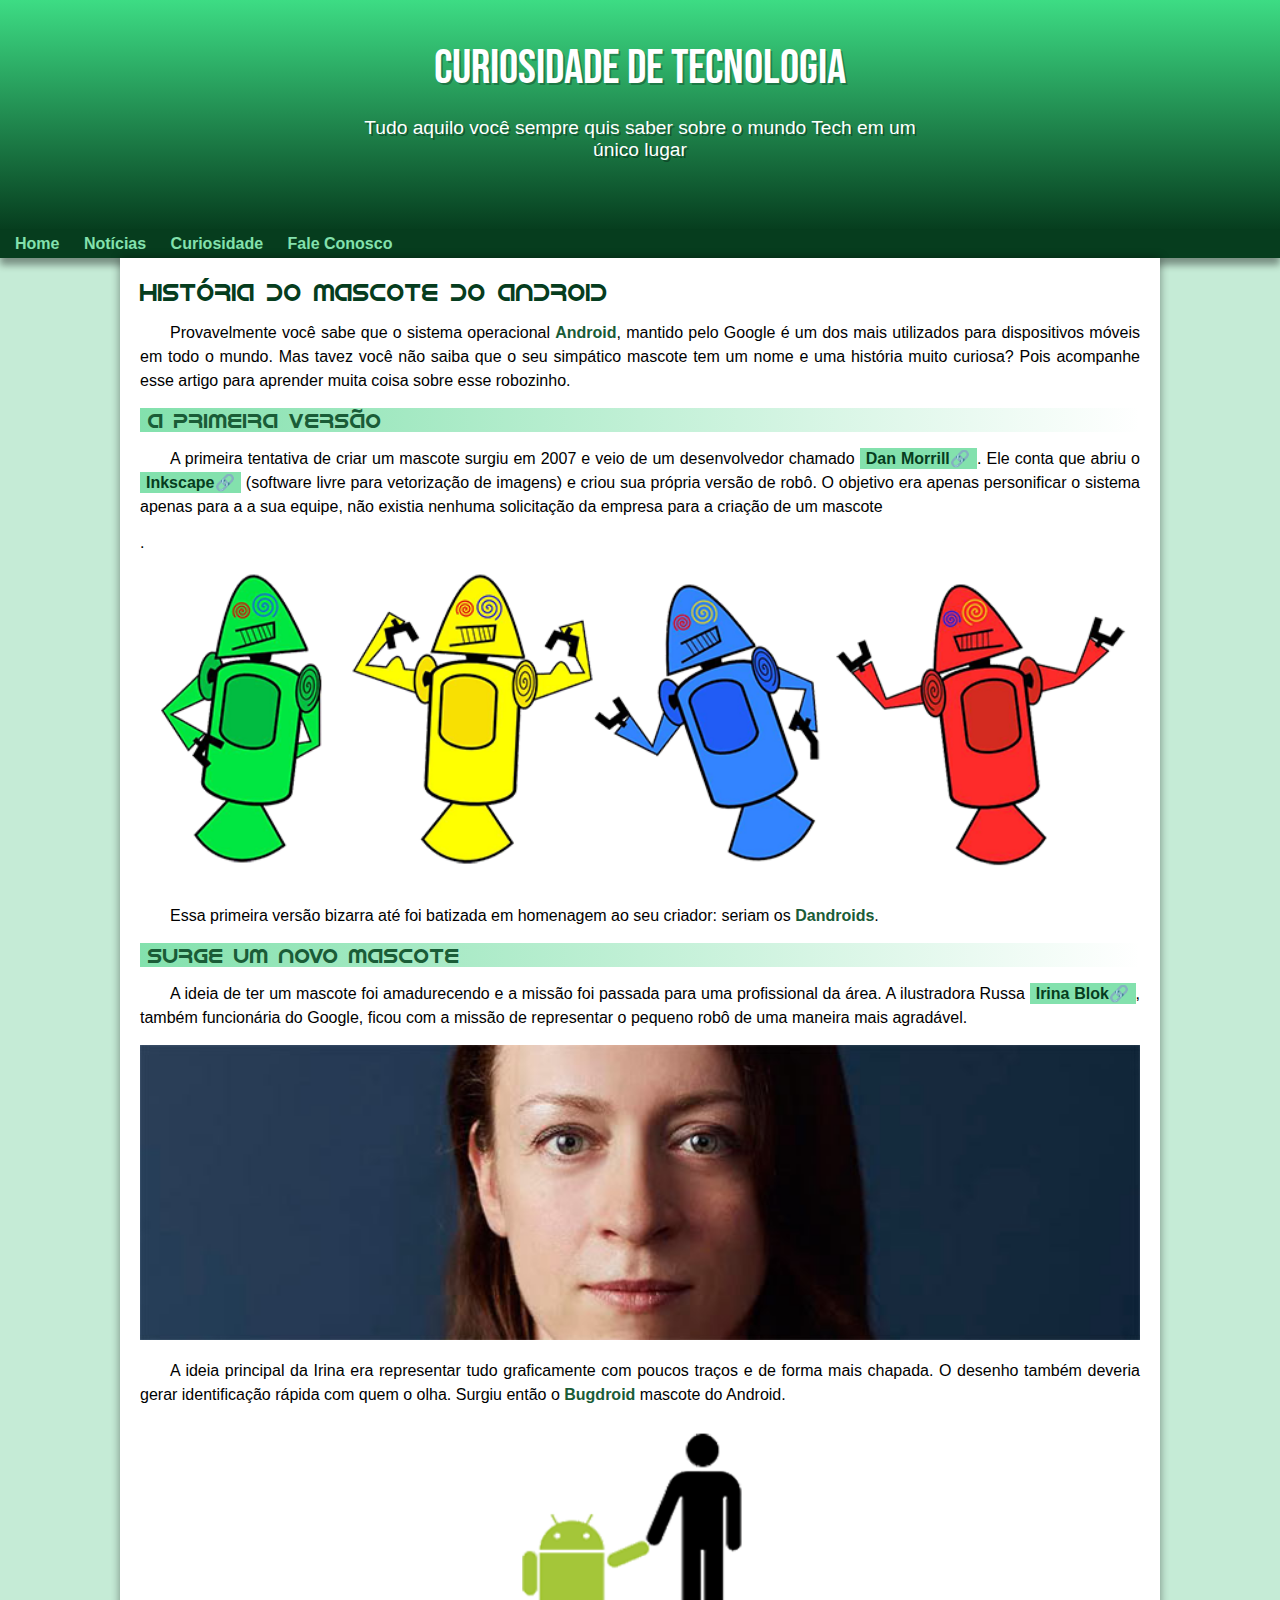
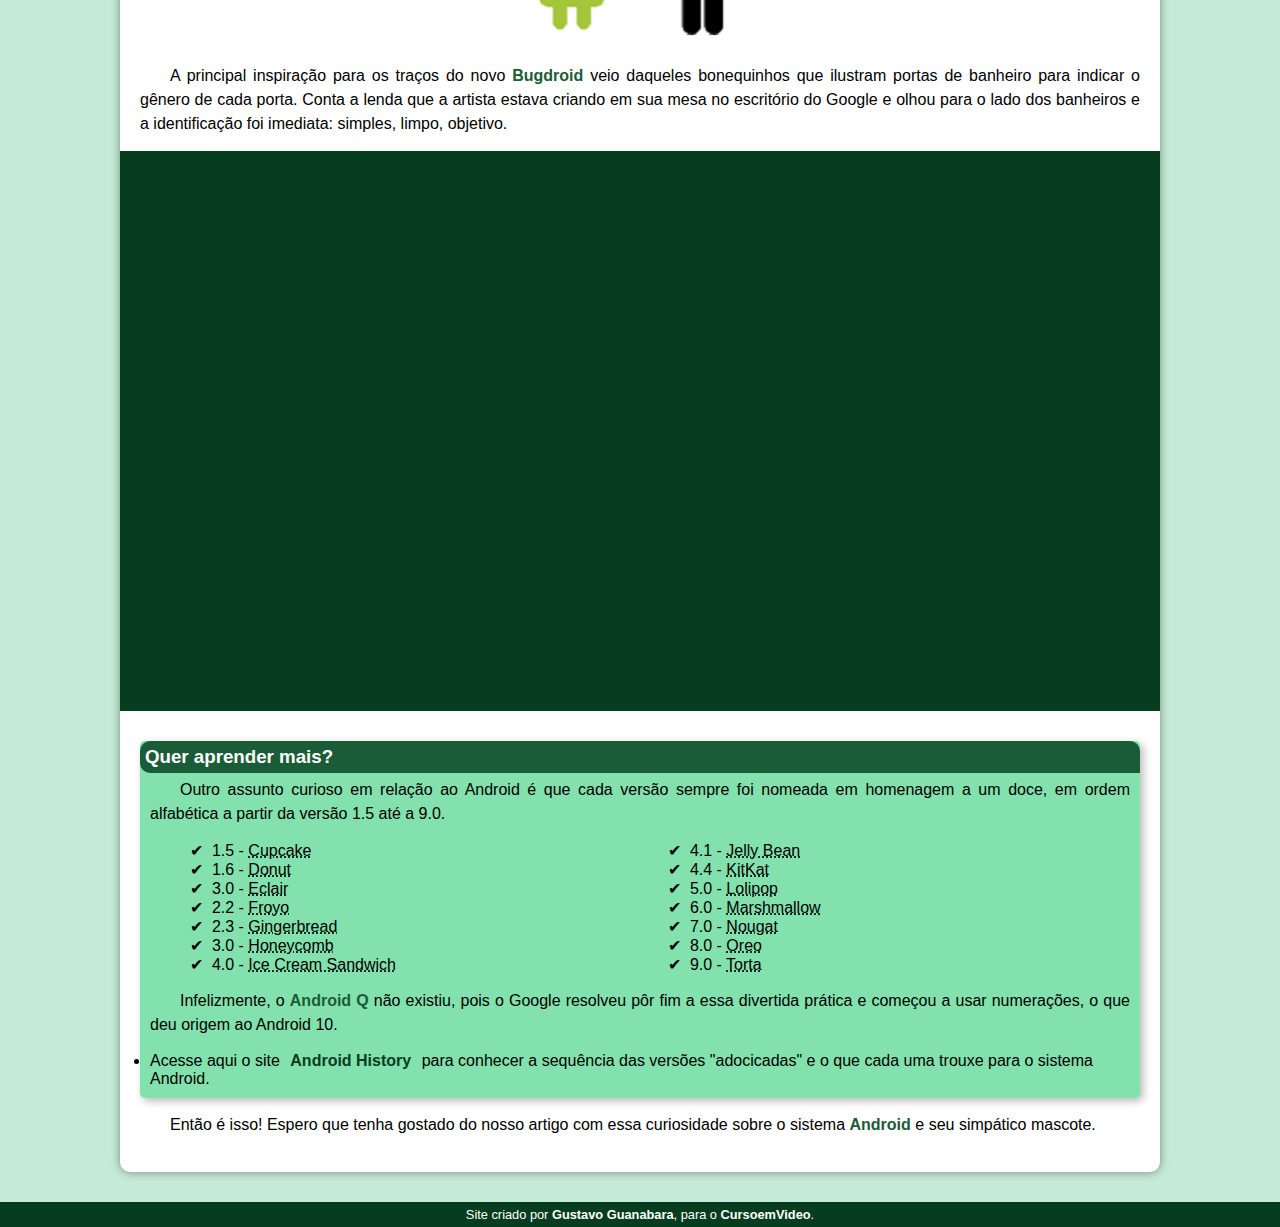
==== index.html @ ea4dc402 "Novo site" ====
<!DOCTYPE html>
<html lang="pt-br">
<head>
    <meta charset="UTF-8">
    <meta http-equiv="X-UA-Compatible" content="IE=edge">
    <meta name="viewport" content="width=device-width, initial-scale=1.0">
    <title>Como surgiu o mascote do Android?</title>
    <link rel="shortcut icon" href="imagens/favicon.ico" type="image/x-icon">
    <link rel="stylesheet" href="estilos/style.css">
</head>
<body>
    <header>
        <h1>Curiosidade de Tecnologia</h1>
        <p>Tudo aquilo você sempre quis saber sobre o mundo Tech em um único lugar</p>
    </header>
    <nav>
        <a href="#">Home</a>
        <a href="#">Notícias</a>
        <a href="#">Curiosidade</a>
        <a href="#">Fale Conosco</a>
    </nav>
    <main>
        <article>
            <h1>História do Mascote do Android</h1>

            <p>Provavelmente você sabe que o sistema operacional <strong>Android</strong>, mantido pelo Google é um dos mais utilizados para dispositivos móveis em todo o mundo. Mas tavez você não saiba que o seu simpático mascote tem um nome e uma história muito curiosa? Pois acompanhe esse artigo para aprender muita coisa sobre esse robozinho.</p>

            <h2>A primeira versão</h2>

            <p>A primeira tentativa de criar um mascote surgiu em 2007 e veio de um desenvolvedor chamado <a href="https://androidcommunity.com/dan-morrill-shows-us-the-android-mascot-that-almost-was-20130103/" class="externo" target="_blank" rel="external">Dan Morrill</a>. Ele conta que abriu o <a href="https://inkscape.org/pt-br/" class="externo" target="_blank" rel="external">Inkscape</a> (software livre para vetorização de imagens) e criou sua própria versão de robô. O objetivo era apenas personificar o sistema apenas para a a sua equipe, não existia nenhuma solicitação da empresa para a criação de um mascote</p>.

            <picture>
                <source media="(max-width: 670px)" srcset="imagens/dan-droids-pq.png" type="image/png">
                <img src="imagens/dan-droids.png" alt="Primeiro android de Android">
            </picture>

            <p>Essa primeira versão bizarra até foi batizada em homenagem ao seu criador: seriam os <strong>Dandroids</strong>.</p>

            <h2>Surge um novo mascote</h2>

            <p>A ideia de ter um mascote foi amadurecendo e a missão foi passada para uma profissional da área. A ilustradora Russa <a href="https://irinablok.com/android" class="externo" target="_blank" rel="external">Irina Blok</a>, também funcionária do Google, ficou com a missão de representar o pequeno robô de uma maneira mais agradável.</p>

                <picture>
                    <source media="(max-width:670px )" srcset="imagens/irina-blok-pq.jpg" type="image/jpg">
                    <img src="imagens/irina-blok.jpg" alt="Irina Brok, criadora do Bugdroid">
                </picture>

            <p>A ideia principal da Irina era representar tudo graficamente com poucos traços e de forma mais chapada. O desenho também deveria gerar identificação rápida com quem o olha. Surgiu então o <strong>Bugdroid</strong> mascote do Android.</p>

            <img src="imagens/bugdroid.png" class="pequena" alt="Buhdroid">

            <p>A principal inspiração para os traços do novo <strong>Bugdroid</strong> veio daqueles bonequinhos que ilustram portas de banheiro para indicar o gênero de cada porta. Conta a lenda que a artista estava criando em sua mesa no escritório do Google e olhou para o lado dos banheiros e a identificação foi imediata: simples, limpo, objetivo.</p>

            <div class="video">
                <iframe width="560" height="315" src="https://www.youtube.com/embed/l2UDgpLz20M" title="YouTube video player" frameborder="0" allow="accelerometer; autoplay; clipboard-write; encrypted-media; gyroscope; picture-in-picture" allowfullscreen></iframe>
            </div>
            
            <aside>
                <h3>Quer aprender mais?</h3>

                <p>Outro assunto curioso em relação ao Android é que cada versão sempre foi nomeada em homenagem a um doce, em ordem alfabética a partir da versão 1.5 até a 9.0.</p>
                
                <ul>
                    <li>1.5 - <abbr title="Bolo de Copo">Cupcake</abbr></li>
                    <li>1.6 - <abbr title="Rosquinha">Donut</abbr></li>
                    <li>3.0 - <abbr title="Bomba">Eclair</abbr></li>
                    <li>2.2 - <abbr title="Ioguerte Congelado">Froyo</abbr></li>
                    <li>2.3 - <abbr title="Biscoito de Gengibre">Gingerbread</abbr></li>
                    <li>3.0 - <abbr title="Favo de Mel">Honeycomb</abbr></li>
                    <li>4.0 - <abbr title="Sanduíche de Sorvete">Ice Cream Sandwich</abbr></li>
                    <li>4.1 - <abbr title="Jujuba">Jelly Bean</abbr></li>
                    <li>4.4 - <abbr title="KitKat">KitKat</abbr></li>
                    <li>5.0 - <abbr title="Pirulito">Lolipop</abbr></li>
                    <li>6.0 - <abbr title="Mashmallow">Marshmallow</abbr></li>
                    <li>7.0 - <abbr title="Torrone">Nougat</abbr></li>
                    <li>8.0 - <abbr title="Oreo">Oreo</abbr></li>
                    <li>9.0 - <abbr title="">Torta</abbr></li>
                </ul>

                <p>
                    Infelizmente, o <strong>Android Q</strong> não existiu, pois o Google resolveu pôr fim a essa divertida prática e começou a usar numerações, o que deu origem ao Android 10.
                </p>

                
                    <li>Acesse aqui o site <a href="https://www.android.com/intl/en-uk/#/donut" target="_blank" rel="external">Android History</a> para conhecer a sequência das versões "adocicadas" e o que cada uma trouxe para o sistema Android.</li>
            </aside>
            
            <p>Então é isso! Espero que tenha gostado do nosso artigo com essa curiosidade sobre o sistema <strong>Android</strong> e seu simpático mascote.</p>
        </article>
    </main>
    <footer>
        <p>Site criado por <a href="#">Gustavo Guanabara</a>, para o <a href="#">CursoemVideo</a>.</p>
    </footer>
</body>
</html>
---- estilos/style.css ----
@charset "UTF-8";

@import url('https://fonts.googleapis.com/css2?family=Bebas+Neue&display=swap');

@font-face {
    font-family: 'Android';
    src: url(../fontes/idroid.otf) format('opentype');
    font-weight: normal;
}

/*Pseudo-classe 'root' raiz da árvore do documento
    Podemos criar variáveis para definir cores por exemplo*/
:root{ 
    --cor0: #c5ebd6;
    --cor01:#83e1ad;
    --cor02: #3ddc84;
    --cor03: #2fa866;
    --cor4: #1a5c37;
    --cor05:#063d1e;

    --fonte-padrao: Arial, Verdana, Helvetica, sans-serif;
    --fonte-destaque: 'Bebas Neue', cursive;
    --fonte-android: 'Android', cursive;
}

* {
    margin: 0px;
    pad: 0px;
}

body {
    background-color: var(--cor0);
    font-family: var(--fonte-padrao);
}

a.externo::after  {
    content: '\1F517';
}
header {
    background-image: linear-gradient(to bottom, var(--cor02), var(--cor05));
    min-height: 150px;
    padding: 40px;
    text-align: center;
}
header > h1 {
    color: white;
    font-family: var(--fonte-destaque);
    font-size: 3em;
    font-weight: normal;
    margin-bottom: 20px;
    text-shadow: 2px 2px 0px rgba(0, 0, 0, 0.267);
}

header > p {
    color: white;
    font-family: var(--fonte-padrao);
    font-size: 1.2em;
    max-width: 600px;
    padding-left: 10px;
    padding-right: 10px;
    margin: auto;
    margin-bottom: 20px;
    text-shadow: 2px 2px 0px rgba(0, 0, 0, 0.315);
}

nav {
    background-color: var(--cor05);
    padding: 5px;
    box-shadow: 0px 7px  7px  rgba(0, 0, 0, 0.387);
}

nav > a {
    color: var(--cor01);
    padding: 10px;
    border-radius: 10px;
    text-decoration: none;
    font-weight: bold;
    transition-duration: .5s;
    /*Transição ao passar mouse*/
}

nav > a:hover {
    background-color: var(--cor03);
    color: var(--cor05);
}
main {
    min-width: 300px;
    max-width: 1000px;
    margin: auto;
    margin-bottom: 30px;
    padding: 20px;
    border-bottom-left-radius: 10px;
    border-bottom-right-radius: 10px;
    box-shadow: 0px 0px 10px rgba(0, 0, 0, 0.418);
    /*Deslocamento horizontal, vertical, espalamento e cor*/
    background-color: white;
}
main h1 {
    color: var(--cor05);
    font-family: var(--fonte-android);
    font-weight: normal;
    font-size: 1.5em;
}

main h2 {
    font-family: var(--fonte-android);
    color: var(--cor4);
    font-size: 1.3em;
    font-weight: normal;
    background-image: linear-gradient(to right, var(--cor01), transparent);
    text-indent: 8px;
}

main p{
    margin: 15px 0px;
    text-align: justify;
    text-indent: 30px;
    font-size: 1em;
    line-height: 1.5em; /*Altura da linha "Espaçamento entre linhas"*/
}

main strong {
    color: var(--cor4);
    font-weight: bolder;
}

main a {
    text-decoration: none;
    font-weight: bold;
    color: var(--cor05);
    background-color: var(--cor01);
    padding: 2px 6px;
}

main a:hover{
    text-decoration: underline;
    color: var(--cor04);

}
main img {
    width: 100%;
}

/*Para centralizar a imagem foi preciso,  definir-la como bloco*/
main img.pequena {
    max-width: 350px;
    display: block;
    margin: auto;
}

div.video  {
    background-color: var(--cor05);
    margin: 0px -20px 30px -20px;
    padding: 20px;
    padding-bottom: 54%;
    position: relative;
}

div.video > iframe {
    position: absolute;
    /*Distância top & left */
    top: 5%;
    left: 5%;
    width: 90%;
    height: 90%;
}


aside {
    background-color: var(--cor01);
    padding: 10px;
    border-radius: 5px;
    box-shadow: 3px 3px 8px rgba(0, 0, 0, 0.281);
}

aside > h3 {
    background-color: var(--cor4);
    color: white;
    padding: 5px;
    margin: -10px;
    border-radius: 10px 10px 0px
}

aside > ul {
/*Trocar símbolo, \2714 = check \00A0 = espaço*/
    list-style-type: '\2714\00A0\00A0';
    /* list-style-type não é compatível com todos navegadores*/
    list-style-position: inside;
    columns: 2;
}

footer {
    background-color: var(--cor05);
    color: white;
    text-align: center;
    font-size: 0.8em;
    padding: 5px;
}

footer > p > a {
    color: white;
    font-weight: bolder;
    text-decoration: none;
}

footer a:hover {
    text-decoration: underline;
    color: var(--cor01);

}
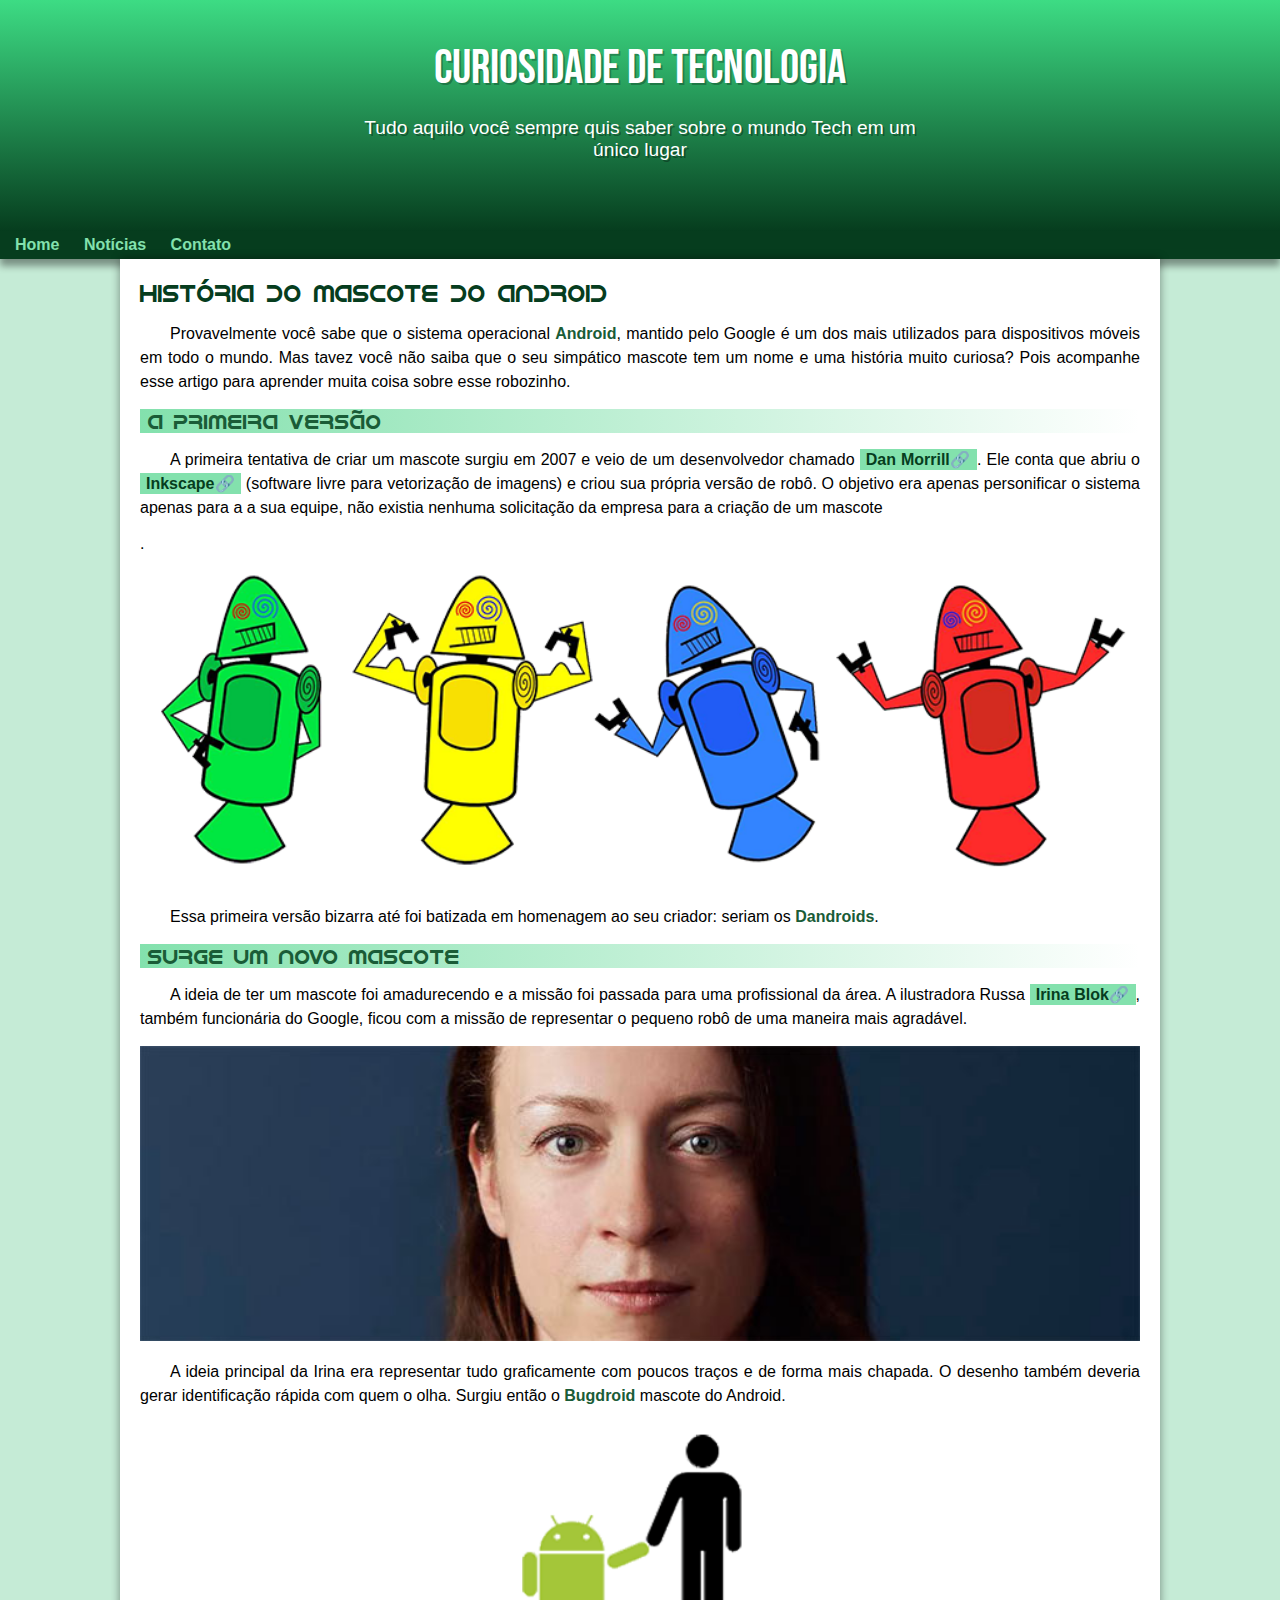
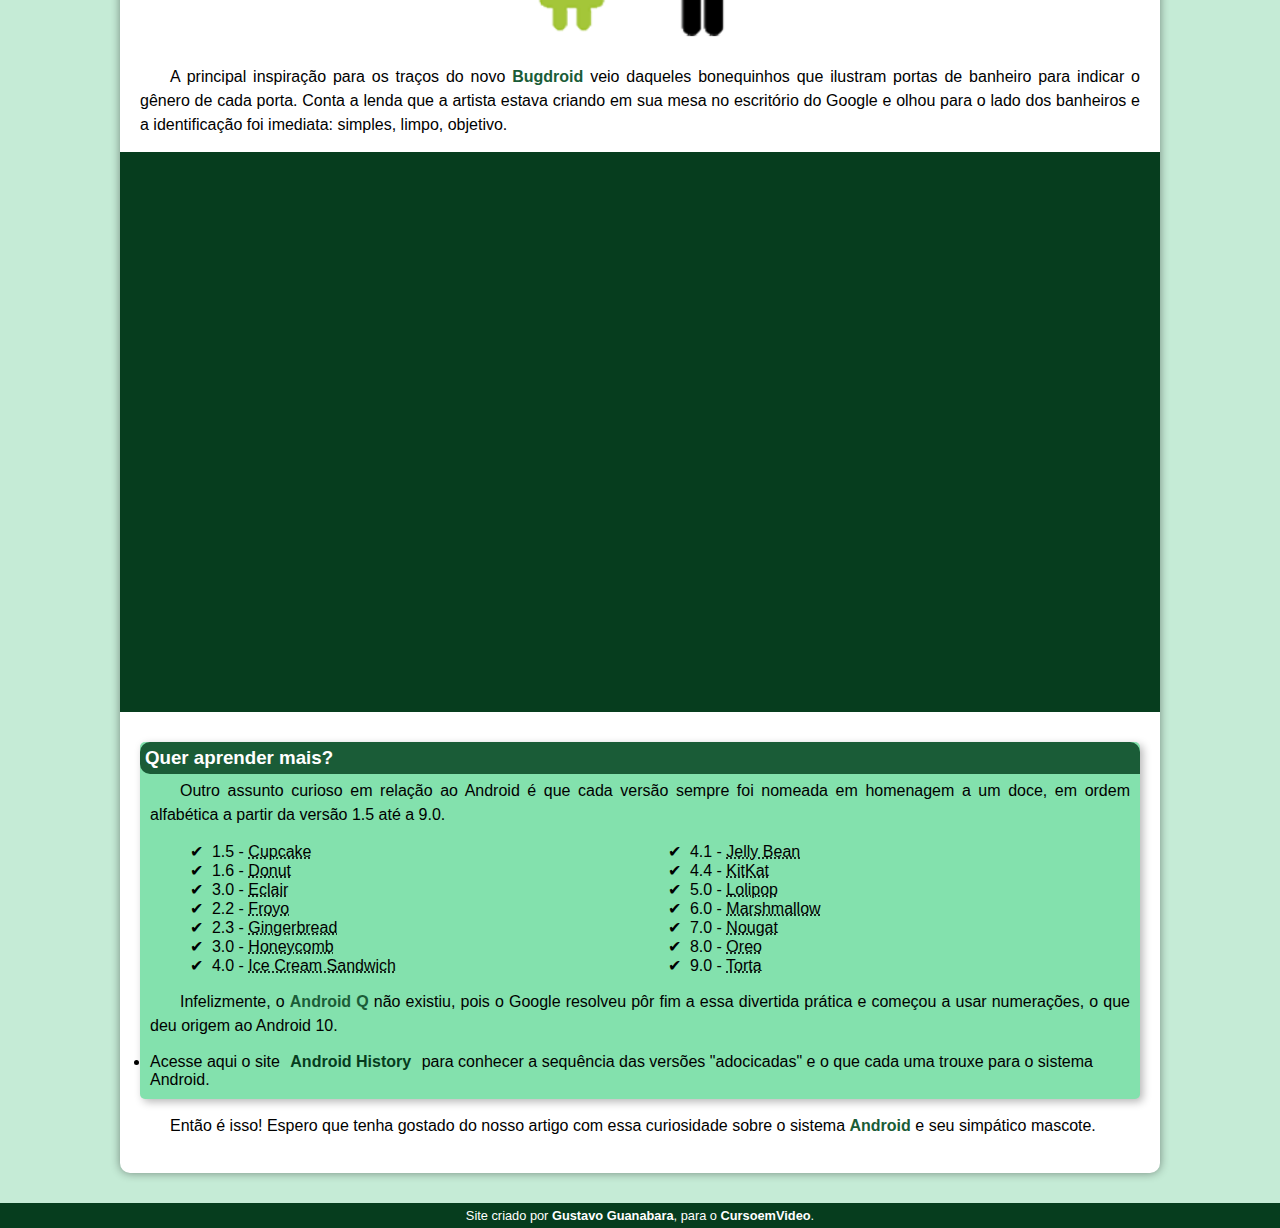
==== commit 96d9abc3: "Update index.html" ====
--- a/index.html
+++ b/index.html
@@ -16,8 +16,7 @@
     <nav>
         <a href="#">Home</a>
         <a href="#">Notícias</a>
-        <a href="#">Curiosidade</a>
-        <a href="#">Fale Conosco</a>
+        <a href="#">Contato</a>
     </nav>
     <main>
         <article>
--- a/estilos/style.css
+++ b/estilos/style.css
@@ -59,7 +59,7 @@
     padding-left: 10px;
     padding-right: 10px;
     margin: auto;
-    margin-bottom: 20px;
+    padding-bottom: 30px;
     text-shadow: 2px 2px 0px rgba(0, 0, 0, 0.315);
 }
 
